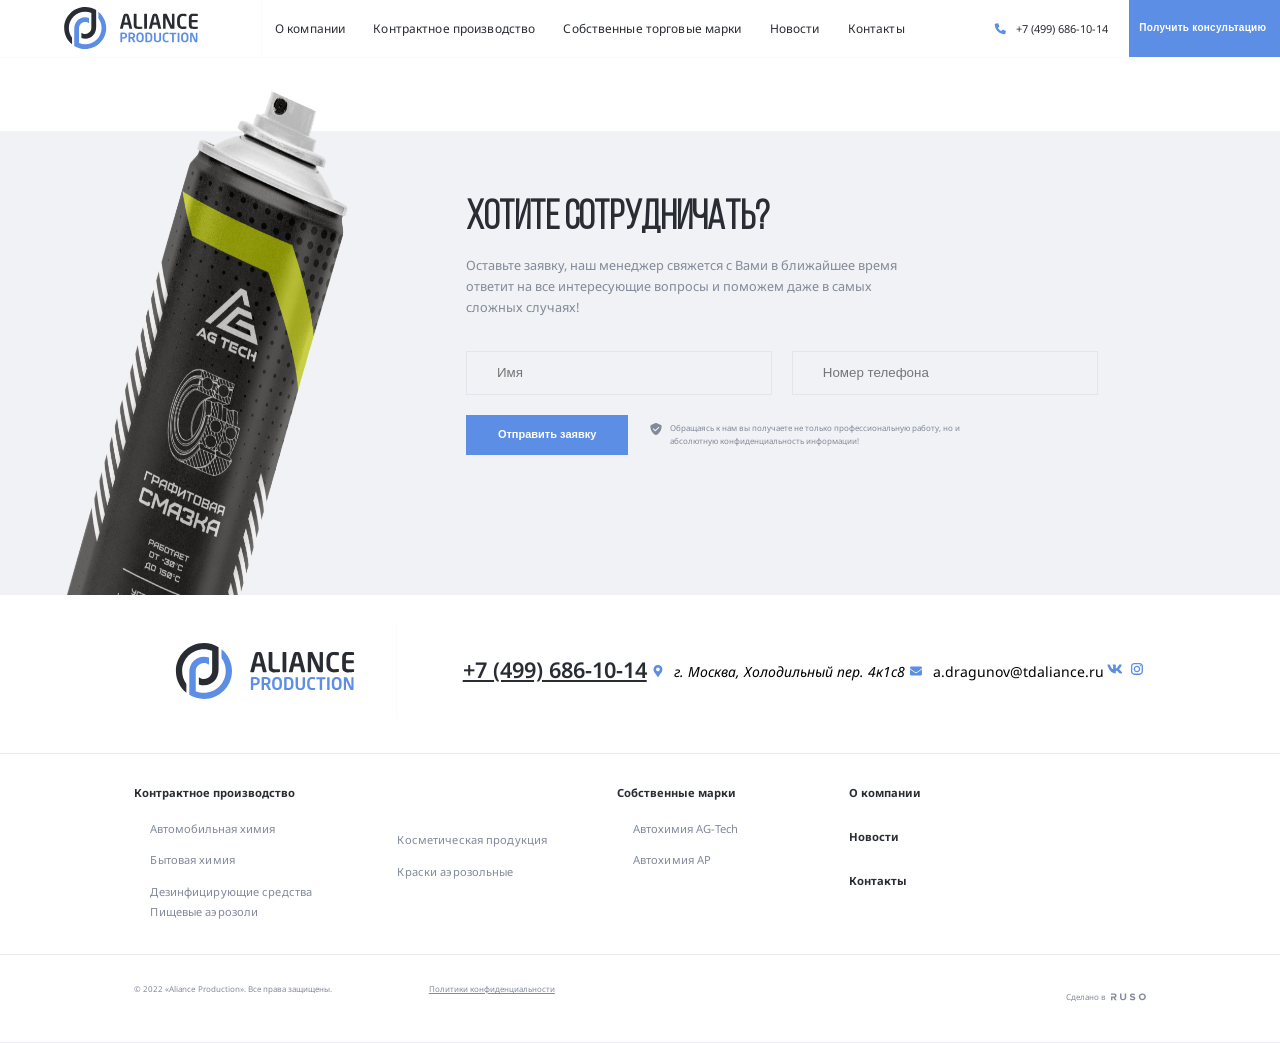
==== about.html @ a0e0eb9a "add: page about" ====
<!doctype html>
<html lang="ru">
  <head>
    <meta charset="UTF-8" />
    <meta name="viewport" content="width=device-width, initial-scale=1.0" />
    <link rel="stylesheet" href="css/style.css" />
    <link rel="preconnect" href="https://fonts.googleapis.com" />
    <link rel="preconnect" href="https://fonts.gstatic.com" crossorigin />
    <link
      href="https://fonts.googleapis.com/css2?family=Noto+Sans:ital,wght@0,100..900;1,100..900&display=swap"
      rel="stylesheet"
    />
    <link rel="stylesheet" href="css/swiper-bundle.min.css" />
    <title>О компании - Aliance Production</title>
  </head>
  <body>
    
    <div class="modal-open contact-block modal-open-contact-block"  style="display: none;">
      <form action="#" class="contact-text-block modal-open-contact-text-block">
        <div
          class="modal-open-text-close-block"
          style="display: flex; justify-content: space-between"
        >
          <h2
            class="section-title_3 section-title_4 modal-open-section-title_4"
          >
            Есть вопросы?
          </h2>
          <div class="modal-open-close">
            <svg class="notify-icon" width="24" height="24">
              <use href="images/sprite.svg#close-x"></use>
            </svg>
          </div>
        </div>
        <p class="clients-text clients-text2 modal-open-clients-text2">
          Оставьте заявку, наш менеджер свяжется с Вами в ближайшее время
          ответит на все интересующие вопросы и поможем даже в самых сложных
          случаях!
        </p>
        <div class="contact-input-group modal-open-contact-input-group">
          <div class="input-group modal-open-input-group">
            <input
              id="user_name"
              type="text"
              class="input modal-open-input"
              placeholder="Имя"
            />
            <label for="user_name">Имя</label>
          </div>
          <div class="input-group modal-open-input-group">
            <input
              id="tel"
              type="tel"
              class="input modal-open-input"
              placeholder="Номер телефона"
            />
            <label for="tel">Номер телефона</label>
          </div>
        </div>
        <div class="contact-form-footer modal-open-contact-form-footer">
          <button
            type="submit"
            class="buttonc contact-button modal-open-contact-button"
          >
            Отправить заявку
          </button>
          <div class="contact-form-notify modal-open-contact-form-notify">
            <svg class="notify-icon" width="14" height="14">
              <use href="images/sprite.svg#notify-icon"></use>
            </svg>
            <p class="notify-text modal-open-notify-text">
              Обращаясь к нам вы получаете не только профессиональную работу, но
              и абсолютную конфиденциальность информации!
            </p>
          </div>
        </div>
      </form>
    </div>

    <div class="mobile-bc-white" style="display: none">
      <ul class="mobile-nav-headers">
        <li class="mobile-header-nav-item">
          <a href="#" class="mobile-header-nav-link"
            ><span class="header-links">О компании</span></a
          >
        </li>
        <li class="mobile-header-nav-item">
          <a href="#" class="mobile-header-nav-link"
            ><span class="header-links">Контрактное производство</span></a
          >
          <ul class="submenu-header-links">
            <li class="submenu-text">
              <a href=""
                ><span class="submenu-links-text">Автомобильная химия</span></a
              >
            </li>
            <li class="submenu-text">
              <a href=""
                ><span class="submenu-links-text">Бытовая химия</span></a
              >
            </li>
            <li class="submenu-text">
              <a href=""
                ><span class="submenu-links-text"
                  >Дезинфицирующие средства</span
                ></a
              >
            </li>
            <li class="submenu-text">
              <a href=""
                ><span class="submenu-links-text">Пищевые аэрозоли</span></a
              >
            </li>
            <li class="submenu-text">
              <a href=""
                ><span class="submenu-links-text"
                  >Косметическая продукция</span
                ></a
              >
            </li>
            <li class="submenu-text">
              <a href=""
                ><span class="submenu-links-text">Краски аэрозольные</span></a
              >
            </li>
          </ul>
        </li>
        <li class="mobile-header-nav-item">
          <a href="#" class="mobile-header-nav-link"
            ><span class="header-links">Собственные марки</span></a
          >
          <ul class="submenu-header-links">
            <li class="submenu-text">
              <a href=""
                ><span class="submenu-links-text">Автохимия AG-Tech</span></a
              >
            </li>
            <li class="submenu-text">
              <a href=""
                ><span class="submenu-links-text">Автохимия AP</span></a
              >
            </li>
          </ul>
        </li>
        <li class="mobile-header-nav-item">
          <a href="#" class="mobile-header-nav-link"
            ><span class="header-links">Новости</span></a
          >
        </li>
        <li class="mobile-header-nav-item">
          <a href="#" class="mobile-header-nav-link"
            ><span class="header-links">Контакты</span></a
          >
        </li>
      </ul>
      <a href="tel:74996861014" class="phone-number-info">+7 (499) 686-10-14</a>
      <div class="mobile-info_1">
        <svg class="phone-svg_2">
          <use href="images/sprite.svg#location"></use>
        </svg>
        <address class="address-info">
          <span class="mobile-info-text_1"
            >г. Москва, Холодильный пер. 4к1с8</span
          >
        </address>
      </div>
      <div class="mobile-info_2">
        <svg class="phone-svg_2">
          <use href="images/sprite.svg#mail"></use>
        </svg>
        <a href="mailto:" class="mail-info">
          <span class="mobile-info-text_2">a.dragunov@tdaliance.ru</span>
        </a>
      </div>
      <div class="icons-messangers">
        <svg class="phone-svg_2">
          <use href="images/sprite.svg#vk"></use>
        </svg>
        <svg class="phone-svg_2">
          <use href="images/sprite.svg#inst"></use>
        </svg>
      </div>
    </div>

    <nav class="navbar navbar-light">
      <a href="#" class="mobile-menu">
        <div class="mobile-lines"></div>
        <div class="mobile-lines"></div>
        <div class="mobile-lines"></div>
      </a>
      <a href="#" class="header-logo">
        <svg class="logo-svg">
          <use href="images/sprite.svg#logo"></use>
        </svg>
      </a>
      <ul class="header-nav">
        <li class="header-nav-item">
          <a href="#" class="header-nav-link">О компании</a>
        </li>
        <li class="header-nav-item">
          <a href="#" class="header-nav-link">Контрактное производство</a>
        </li>
        <li class="header-nav-item">
          <a href="#" class="header-nav-link">Собственные торговые марки</a>
        </li>
        <li class="header-nav-item">
          <a href="#" class="header-nav-link">Новости</a>
        </li>
        <li class="header-nav-item">
          <a href="#" class="header-nav-link">Контакты</a>
        </li>
      </ul>

      <div class="header-phone">
        <a href="tel:74996861014" class="header-phone-link"
          ><svg class="phone-svg">
            <use href="images/sprite.svg#phone"></use>
          </svg>
        </a>
        <a href="tel:74996861014" class="header-phone-link"
          ><span class="tel-number">+7 (499) 686-10-14</span></a
        >
      </div>

      <button class="header-button hb">
        <svg class="phone-svg-button">
          <use href="images/sprite.svg#phone"></use>
        </svg>
        <span class="consult">Получить консультацию</span>
      </button>
    </nav>
    <!-- /.navbar -->

    <section class="section contact">
      <div class="contact-block">
        <img src="images/contact/spray.png" alt="spray" id="spray" />
        <form action="#" class="contact-text-block">
          <h2 class="section-title_3 section-title_4">Хотите сотрудничать?</h2>
          <p class="clients-text clients-text2">
            Оставьте заявку, наш менеджер свяжется с Вами в ближайшее время
            ответит на все интересующие вопросы и поможем даже в самых сложных
            случаях!
          </p>
          <div class="contact-input-group">
            <div class="input-group">
              <input
                id="user_name"
                type="text"
                class="input"
                placeholder="Имя"
              />
              <label for="user_name">Имя</label>
            </div>
            <div class="input-group">
              <input
                id="tel"
                type="tel"
                class="input"
                placeholder="Номер телефона"
              />
              <label for="tel">Номер телефона</label>
            </div>
          </div>
          <div class="contact-form-footer">
            <button type="submit" class="buttonc contact-button">
              Отправить заявку
            </button>
            <div class="contact-form-notify">
              <svg class="notify-icon" width="14" height="14">
                <use href="images/sprite.svg#notify-icon"></use>
              </svg>
              <p class="notify-text">
                Обращаясь к нам вы получаете не только профессиональную работу,
                но и абсолютную конфиденциальность информации!
              </p>
            </div>
          </div>
        </form>
      </div>
    </section>

    <footer>
      <div class="footer-div">
        <a href="#" class="header-logo footer-header-logo">
          <svg class="logo-svg footer-logo-svg">
            <use href="images/sprite.svg#logo"></use>
          </svg>
        </a>
        <a
          href="tel:74996861014"
          class="phone-number-info footer-phone-number-info"
          >+7 (499) 686-10-14</a
        >
        <div class="mobile-info_1 footer-mobile-info_1">
          <svg class="phone-svg_2 footer-phone-svg_2">
            <use href="images/sprite.svg#location"></use>
          </svg>
          <address class="address-info footer-address-info">
            <span class="mobile-info-text_1 footer-mobile-info-text_1"
              >г. Москва, Холодильный пер. 4к1с8</span
            >
          </address>
        </div>
        <div class="mobile-info_2 footer-mobile-info_2">
          <svg class="phone-svg_2 footer-phone-svg_2">
            <use href="images/sprite.svg#mail"></use>
          </svg>
          <a href="mailto:" class="mail-info footer-mail-info">
            <span class="mobile-info-text_2 footer-mobile-info-text_2"
              >a.dragunov@tdaliance.ru</span
            >
          </a>
        </div>
        <div class="icons-messangers footer-cons-messangers">
          <svg class="phone-svg_2 footer-phone-svg_2">
            <use href="images/sprite.svg#vk"></use>
          </svg>
          <svg class="phone-svg_2 footer-phone-svg_2">
            <use href="images/sprite.svg#inst"></use>
          </svg>
        </div>
      </div>
      <div class="footer-div footer-div-second">
        <ul class="mobile-nav-headers mnh">
          <li class="mobile-header-nav-item">
            <a href="#" class="mobile-header-nav-link"
              ><span class="header-links">Контрактное производство</span></a
            >
            <ul class="submenu-header-links shl2">
              <li class="submenu-text">
                <a href=""
                  ><span class="submenu-links-text"
                    >Автомобильная химия</span
                  ></a
                >
              </li>
              <li class="submenu-text">
                <a href=""
                  ><span class="submenu-links-text">Бытовая химия</span></a
                >
              </li>
              <li class="submenu-text">
                <a href=""
                  ><span class="submenu-links-text"
                    >Дезинфицирующие средства</span
                  ></a
                >
              </li>
              <li class="submenu-text">
                <a href=""
                  ><span class="submenu-links-text">Пищевые аэрозоли</span></a
                >
              </li>
              <li class="submenu-text">
                <a href=""
                  ><span class="submenu-links-text"
                    >Косметическая продукция</span
                  ></a
                >
              </li>
              <li class="submenu-text">
                <a href=""
                  ><span class="submenu-links-text">Краски аэрозольные</span></a
                >
              </li>
            </ul>
          </li>
          <li class="mobile-header-nav-item mhni">
            <a href="#" class="mobile-header-nav-link"
              ><span class="header-links">Собственные марки</span></a
            >
            <ul class="submenu-header-links shl">
              <li class="submenu-text">
                <a href=""
                  ><span class="submenu-links-text">Автохимия AG-Tech</span></a
                >
              </li>
              <li class="submenu-text">
                <a href=""
                  ><span class="submenu-links-text">Автохимия AP</span></a
                >
              </li>
            </ul>
          </li>

          <ul class="mobile-header-nav-item mhni">
            <li class="mobile-header-nav-item">
              <a href="#" class="mobile-header-nav-link"
                ><span class="header-links">О компании</span></a
              >
            </li>
            <li class="mobile-header-nav-item">
              <a href="#" class="mobile-header-nav-link"
                ><span class="header-links">Новости</span></a
              >
            </li>
            <li class="mobile-header-nav-item">
              <a href="#" class="mobile-header-nav-link"
                ><span class="header-links">Контакты</span></a
              >
            </li>
          </ul>
        </ul>
      </div>
      <div class="footer-div footer-div-third">
        <div class="footer-low-first">
          <p class="notify-text">
            © 2022 «Aliance Production». Все права защищены.
          </p>
          <p class="notify-text" style="text-decoration: underline">
            Политики конфиденциальности
          </p>
        </div>
        <div class="footer-low-second">
          <p class="footer-low-second-desktop">Сделано в</p>
          <p class="footer-low-second-mobile">Дизайн и разработка</p>
          <img src="images/footer/ruso.svg" alt="ruso" />
        </div>
      </div>
    </footer>

    <script src="js/swiper-bundle.min.js"></script>
    <script src="js/main.js"></script>
  </body>
</html>
---- css/style.css ----
﻿* {
    box-sizing: border-box;
    padding: 0;
    margin: 0;
}

@font-face {
    font-family: 'Bebas Neue Book';
    src: url('../fonts/BebasNeueBook.woff') format('woff');
    font-weight: normal;
    font-style: normal;
}

body {
    font-family: "Noto Sans", sans-serif;
    position: relative;
}

.body_before::before {
    content: "";
    display: block;
    position: absolute;
    top: 0;
    left: 0;
    width: 100%;
    height: 100%;
    z-index: 11111;
    background: rgba(41, 45, 51, 0.5);
    opacity: 60%;
}

html {
    font-size: 16px;
}

.container,
.container_2,
.container_4 {
    margin: 0 auto;
    overflow: hidden;
}

.container_2 {
    width: 75vw;
}

.container {
    width: 77vw;
}

.container_3 {
    width: 77vw;
    margin: auto;
    overflow: hidden;
    padding-left: 0.925vw;
}

.container_4 {
    width: 77vw;
    margin: auto;
    overflow: hidden;
    padding-left: .9375vw;
    padding-top: 0vw;
}

.container_5 {
    display: flex;
    width: 99vw;
    overflow: hidden;
    padding-top: 0w;
    gap: 7.5rem;
    flex-wrap: wrap;
}

.clients-text {
    color: var(--txt2, rgba(130, 138, 153, 1));
    font-family: "Noto Sans";
    font-style: Regular;
    font-size: 0.84vw;
    font-weight: 400;
    line-height: 161%;
    margin-top: 1.26rem;
    width: 36.7vw;
}


.header {
    min-height: 100vh;
    padding-top: 4.875vw;
}

.header.header-image {
    background-image: url("../images/main_img.jpg");
    background-size: cover;
    background-repeat: no-repeat;
    background-position: center left;
    position: relative;
}

.header.header-image::before {
    content: "";
    position: absolute;
    top: 0;
    left: 0;
    width: 100%;
    height: 100%;
    z-index: 0;
    background: #292D33;
    opacity: 60%;
}

.swiper-slide.card-container_71,
.swiper-slide.card-container_72 {
    position: relative;
    flex-basis: 38vw;
}

.card-container_71::before,
.card-container_72::before {
    content: "";
    position: absolute;
    top: 0;
    left: 0;
    width: 100%;
    height: 100%;
    z-index: 1;
    background: #292D33;
    opacity: 60%;
}

.navbar {
    display: flex;
    align-items: center;
    color: #fff;
    height: 5vw;
    border-bottom: 1px solid rgba(235, 235, 240, 0.2);
    position: fixed;
    z-index: 1000;
    width: 100%;
    left: 0;
    top: 0;
    transition: 0.2s;
    overflow: auto;
}



.navbar-light {
    background-color: #fff;
    color: rgba(41, 45, 51, 1);
    height: 4.5vw;
}


.navbar-light .header-logo-path {
    fill: rgba(41, 45, 51, 1);
}



.mobile-nav-headers {
    list-style: none;
    margin-top: 12.5625vw;
    padding-top: 6.4vw;
}

.mobile-header-nav-link {
    text-decoration: none;
}

.mobile-header-nav-item:not(:first-child) {
    margin-top: 1.875vw;
}

.header-links {
    color: var(--txt, rgba(41, 45, 51, 1));
    font-family: Noto Sans;
    font-style: Bold;
    font-size: .875vw;
    font-weight: 700;
    line-height: 160%;
    word-break: break-all;
}

.submenu-header-links {
    padding-left: 1.25vw;
    padding-top: 1.25vw;
}

.submenu-text {
    list-style: none;

}

.submenu-text:not(:first-child) {
    margin-top: 0.91vw;
    letter-spacing: 0.009vw;

}


.submenu-text a {
    text-decoration: none;

}

.submenu-links-text {
    color: var(--txt2, rgba(130, 138, 153, 1));
    font-family: Noto Sans;
    font-style: Regular;
    font-size: .875vw;
    font-weight: 400;
    line-height: 160%;
    word-break: break-all;

}

.mobile-separator {
    background: var(--sep, rgba(235, 235, 240, 1));
    height: .0625vw;
    width: 100%;
    margin-top: 1.875vw;
}

.phone-number-info {
    color: var(--txt, rgba(41, 45, 51, 1));
    font-family: Noto Sans;
    font-style: SemiBold;
    font-size: 1.25vw;
    font-weight: 600;
    line-height: 160%;
    margin-top: 1.875vw;
    word-break: break-all;
}

.mobile-info {
    display: flex;
    gap: .625vw;
    align-items: center;
    margin-top: 1.25vw;
}



.header-logo {
    display: flex;
    align-items: center;
    padding: 0;
    border-right: 1px solid rgba(235, 235, 240, 0.2);
    height: 100%;
    /* justify-content: center; */
}

.logo-svg {
    width: 15rem;
    height: 3rem;
}

.header-nav {
    display: flex;
    flex-basis: 100%;
    list-style: none;
    padding: 0px 2.5875vw;
    letter-spacing: 0.0094vw;
    overflow: auto;
    height: 100%;
}


.header-nav-item {
    display: flex;
    overflow: auto;
    align-items: center;

}

.header-nav-item:not(:last-child) {
    margin-right: 4.69%;
}

.header-nav-link {
    display: flex;
    align-items: center;
    text-decoration: none;
    font-size: 0.84vw;
    color: inherit;
    height: 100%;
}

.header-nav-link:hover {
    border-bottom: 1px solid rgba(92, 142, 230, 1);
    transition: 0.2s;
}

.header-phone-tel {
    display: block;
}

.header-phone-tel:hover {
    border-bottom: 1px solid rgba(92, 142, 230, 1);
    transition: 0.2s;
}

.header-phone {
    flex-shrink: 0;
    display: flex;
    align-items: center;
    gap: 0.625vw;
    margin-right: 2.625vw;
    max-width: 12.7538vw;
    max-height: 100%;
    overflow: auto;
    height: 100%;
}

.header-phone:hover {
    border-bottom: 1px solid rgba(92, 142, 230, 1);
    transition: 0.2s;
}


.phone-svg {
    max-width: 1.3vw;
    max-height: 1.36vw;
    fill: #5c8ee5;
}

.phone-svg_2 {
    max-width: 2.4vw;
    max-height: 2.4vw;
}

.phone-svg-button {
    display: none;
    fill: #fff;
}


.header-phone-link {
    display: flex;
    align-items: center;
    text-decoration: none;
    color: inherit;
    overflow-wrap: break-word;
    overflow-y: auto;
    height: 100%;
}

.tel-number {
    font-size: 0.83vw;
}


.header-button {
    font-weight: 600;
    font-size: 0.85vw;
    line-height: 160%;
    color: #fff;
    background-color: #5c8ee5;
    display: flex;
    align-items: center;
    gap: .625vw;
    border: 0;
    flex-shrink: 0;
    height: 100%;
    cursor: pointer;
    width: 14.7875vw;
    padding-left: 2.5625vw;
    letter-spacing: 0.02vw;
    overflow-y: auto;
}

.header-button:hover,
.buttonc:hover {
    background: rgba(58, 113, 209, 1);
}


.buttonc {
    font-weight: 600;
    font-size: 0.84vw;
    line-height: 160%;
    color: #fff;
    background: var(--main, rgba(92, 142, 230, 1));
    padding: 1.4vw 3.2vw;
    display: flex;
    align-items: center;
    justify-content: center;
    border: 0;
    flex-shrink: 0;
    display: inline-block;
    cursor: pointer;
    margin-top: .4375vw;
}

.mobile-info_1,
.mobile-info_2 {
    display: flex;
    align-items: center;
    gap: 2.58vw;
}

.footer-div {
    padding-top: 2.2vw;
    padding-left: 12.5vw;
    padding-right: 12.5vw;
    padding-bottom: 2.604vw;
    display: flex;
    align-items: center;
    justify-content: space-between;
    border-bottom: 1px solid rgba(235, 235, 240, 1);
}

.ls {

    width: 12.5vw;
    height: 2.5vw;
}

.pni {
    margin-top: 0;
}

.mi1,
.mi2 {
    gap: 0.521vw;
}

.mail-info {
    text-decoration: none;
    color: inherit;
}

.desktop-nav-headers {
    display: flex;
}

.im {
    gap: 0.781vw;
    display: flex;
}


.separate {
    background: #5C8EE5;
    width: 7.8vw;
    min-width: 6.25vw;
    height: 2px;
}

.header-content {
    padding-top: 7.8vw;
    position: relative;
    z-index: 1;
    color: #fff;
    padding-left: 1.2875vw;
    overflow: auto;
}

.header-title {
    width: 67.5vw;
    font-family: 'Bebas Neue Book';
    font-size: 4.189vw;
    line-height: 120%;
    margin: 1.1125vw 0;
    letter-spacing: .0275vw;
    overflow-wrap: break-word;
}

.header-text {
    width: 38vw;
    font-style: normal;
    font-size: 0.84vw;
    font-weight: 400;
    line-height: 160%;
    margin: 2vw 0;
    letter-spacing: 0.007vw;
    word-break: break-word;
}

.hide-swiper {
    display: none;
    width: 50rem;
}

.hide-swiper_2 {
    display: none;
}

.header-features {
    position: relative;
    display: flex;
    padding: 0;
    margin-top: 5.4rem;
    margin-left: 1.5vw;
    list-style: none;
    color: #fff;
    width: 75.125vw;
}

.imgs-logo {
    display: flex;
    margin-top: 1.7625vw;
    flex-wrap: wrap;
    width: 45vw;

}

.img-logo {
    display: flex;
    align-items: center;
    justify-content: center;
    width: 12vw;
    height: 10vw;
    border: 1px solid rgba(235, 235, 240, 1);
    cursor: pointer;

    &:hover {
        border: 1px solid rgb(215, 215, 217);

        .bk {

            content: url("../images/sphere/bk_cololoro.svg")
        }
    }
}



.section-title_3 {
    color: rgba(41, 45, 51, 1);
    font-family: "Bebas Neue Book";
    font-size: 3.67rem;
    font-size: 3.16vw;
    line-height: 120%;
    margin-top: 2vw;
    /* margin-bottom: 2.625vw; */
    min-width: 0;
    word-break: break-all;
    display: inline-block;
    width: 100%;
    height: 10%;
    /* letter-spacing: 0vw; */

}

.big-blocks {
    display: flex;

}

.bk {
    cursor: pointer;
}




.img-head {
    width: 43.8vw;
    height: 34.4vw;
}

.header-features-item {
    padding: 1.26vw 2.3vw;
    border: 1px solid rgba(235, 235, 240, 0.2);
    letter-spacing: .025vw;
    width: 90.1875vw;

    max-width: 146rem;
}

.header-features-item:not(:last-child) {
    border-right: 0;
}

.sprite-icons {
    width: 1.8vw;
    height: 2.27vw;
}

.header-features-text {
    font-size: 0.8vw;
    font-weight: 400;
    line-height: 160%;
    margin-top: 1vw;
    word-break: break-word;
}

.hide-swiper-section-light {
    display: none;

}

.section {
    padding-top: 9.375rem;
    padding-left: 1.3125vw;
}

.section-attitude-towards-the-client {
    padding-top: 9.375rem;
}

.container_6 {
    width: 77vw;
    margin: auto;
    overflow: hidden;
    padding-left: .9375vw;
    padding-top: 0w;

}

.three-blocks {
    display: flex;
    flex-wrap: wrap;
    width: 58%;
}

.categories-sphere {
    flex-basis: 50%;
}

.phone-number-info.footer-phone-number-info {
    padding: initial;
    font-size: 1.7vw;
    font-weight: 600;
    line-height: 160%;
    margin-top: -0.125vw;
    margin-left: 5vw;

}

.logo-svg.footer-logo-svg {
    width: 15rem;
    height: 4rem;
}

.phone-svg_2.footer-phone-svg_2 {
    max-width: 1.4vw;
    max-height: 1.4vw;
}

.footer-mobile-info_1,
.footer-mobile-info_2 {
    gap: 0.58vw;
}

.category-sphere {
    color: var(--txt, rgba(41, 45, 51, 1));
    font-family: "Noto Sans";
    font-style: Regular;
    font-size: 0.84vw;
    font-weight: 400;
    line-height: 160%;
    display: flex;
    gap: 1.042vw;
    cursor: pointer;
    align-items: center;


    &:hover {
        color: #5c8ee5;
    }
}

.category-sphere:not(:first-child) {
    margin-top: 1.25vw;
}





.section-title {
    color: rgba(41, 45, 51, 1);
    font-family: "Bebas Neue Book";
    font-size: 3.16vw;
    line-height: 120%;
    margin-top: 2vw;
    /* margin-bottom: 2.625vw; */
    min-width: 0;
    word-break: break-all;
    /* letter-spacing: 0vw; */


}

.section-title_2 {
    color: rgba(41, 45, 51, 1);
    font-family: "Bebas Neue Book";
    font-size: 3.16vw;
    line-height: 120%;
    margin-top: 2vw;
    /* margin-bottom: 2.625vw; */
    min-width: 0;
    word-break: break-all;
    width: 19.3vw;
}

#swiper_css {
    display: none;
}



.section.sphere {
    padding-top: 4.813vw;

}

.steps {
    display: flex;
    list-style: none;
    gap: 1.475vw;
    padding: 0;
    /* letter-spacing: 0vw; */
}

.steps-item {
    width: 17.225vw;
    margin-top: 2.604vw;
}

.steps-num {
    font-family: "Bebas Neue Book";
    color: rgba(92, 142, 230, 1);
    font-size: 2.7vw;
    line-height: 120%;
    display: flex;
    align-items: center;
    min-width: 0;
    overflow: auto;
}

.steps-num:after {
    content: "";
    height: 0.0625vw;
    background: rgba(235, 235, 240, 1);
    width: 100%;
    margin-left: 0.875vw;
}

.steps-title {
    color: rgba(41, 45, 51, 1);
    font-size: 1.5vw;
    line-height: 160%;
    margin-top: 1.619vw;

    letter-spacing: -0.0563vw;
    word-break: break-all;
}

.container_7 {
    width: 77vw;
    margin: auto;
    overflow: hidden;
    padding-left: .9375vw;
    padding-top: 0vw;
}


.swiper-wrapper.cards-container_7 {
    display: flex;
    margin-top: 2.604vw;
    gap: 1.563vw;
    width: 80vw;
}

.swiper.swiper-blob {
    width: 115vw;
}


.contact-block {
    display: flex;
    height: 100%;
    background-color: #F0F2F5;
    max-width: 100%;
}


.section.contact {
    position: relative;
    overflow: hidden;
    padding-left: 0;
    height: 37.5vw;
}

.contact-input-group {
    display: flex;
    gap: 1.563vw;
    margin-top: 3.604vw;
    flex-wrap: wrap;
    width: 100%;
}

.input {

    width: 21.094vw;
    height: 3.438vw;

    flex-direction: row;
    justify-content: flex-start;
    align-items: flex-start;
    gap: 10px;
    padding: 20px 10px 20px 30px;
    box-sizing: border-box;
    border: 1px solid var(--sep2, rgba(228, 228, 235, 1));
    cursor: pointer;
    background-color: #F0F2F5;
    outline: none;
}

.input:focus {
    cursor: auto;
}



.input:focus~label {
    top: -0.4375rem;
    left: 1.75rem;
    display: block;
    background-color: #F0F2F5;
}

.input:focus::placeholder {
    color: #F0F2F5;

}

.input:focus {
    border: 1px solid var(--main, rgba(92, 142, 230, 1));
}

.buttonc.contact-button {
    margin-top: 1.563vw;
    height: 3.2vw;
    padding: 0.4vw 2.5vw;
}




.input-group {
    position: relative;
    max-width: 100%;

}

.input-group>label {
    position: absolute;
    background: #fff;
    color: var(--txt2, rgba(130, 138, 153, 1));
    font-family: "Noto Sans";
    font-style: Regular;
    font-size: .625rem;
    font-weight: 400;
    line-height: 160%;
    display: none;
}







.contact-text-block {
    margin-left: 43.604vw;
    max-width: 100%;
    padding-top: 3vw;
}


.contact-text-block.modal-open-contact-text-block {
    margin-left: 0;
}



#spray {
    position: absolute;
    top: 1.615vw;
    width: 40.313vw;
    height: 64.531vw;
}


.notify-text {
    width: 19.74vw;
    height: 1.979vw;
    color: var(--txt2, rgba(130, 138, 153, 1));
    font-family: "Noto Sans";
    font-size: 0.625vw;
    font-weight: 400;
    line-height: 160%;
}

.nt {
    width: 23.6875rem;
    height: 2.375rem;
    color: var(--txt2, rgba(130, 138, 153, 1));
    font-family: "Noto Sans";
    font-size: .75rem;
    font-weight: 400;
    line-height: 160%;
}


.modal-open {
    display: block;
    position: fixed;
    width: 23.958333vw;
    height: 32.65625vw;
    background-color: rgba(250, 251, 252, 1);
    z-index: 11111;
    left: 39.166667vw;
    top: 8.958333vw;
    bottom: 8.958333vw;
    right: 39.166667vw;
}

.section-title_3.section-title_4.modal-open-section-title_4 {
    font-size: 2.5vw;
}

.clients-text.clients-text2.modal-open-clients-text2 {
    font-size: 0.833333vw;
    width: 19.6875vw;
}

.contact-input-group.modal-open-contact-input-group {
    margin-top: 1.5625vw;
}

.section-title_3.section-title_4.modal-open-section-title_4 {
    margin-top: 0;
}

.contact-text-block.modal-open-contact-text-block {
    padding-top: 2.083333vw;
    padding-left: 2.604167vw;
    padding-right: 2.604167vw;
}

.buttonc.contact-button.modal-open-contact-button {
    margin-top: 1.5625vw;
    height: 3.229167vw;
    padding: 0.833333vw 5.583333vw;

}

.input.modal-open-input {
    width: 18.75vw;
    height: 3.4375vw;
}

.notify-text.modal-open-notify-text {
    width: 18.697917vw;
    height: 1.979167vw;
}

.contact-form-notify.modal-open-contact-form-notify {
    margin-top: 0;
}

.contact-form-footer {
    display: flex;
    gap: 1.614583vw;
}

.modal-open-close {
    box-sizing: border-box;
    border: 1px solid var(--sep, rgba(235, 235, 240, 1));
    width: 2.604167vw;
    height: 2.604167vw;
    display: flex;
    align-items: center;
    justify-content: center;
    cursor: pointer;

    &:hover {
        background: rgb(235, 235, 237);
    }
}


.contact-form-footer.modal-open-contact-form-footer {
    flex-wrap: wrap;

}


.contact-form-notify {
    display: flex;
    gap: 0.521vw;
    margin-top: 2.135vw;
}




.swiper-slide.card-container_71 {
    background-image: url("../images/blob/first.png");
    background-repeat: no-repeat;
    width: 36.719vw;
    height: 20.8vw;
    background-size: cover;
    display: flex;
    flex-direction: column;
    align-items: center;
    justify-content: end;
}

.cards-container_7-block {
    display: flex;
    justify-content: space-between;
    width: 76vw;
    align-items: end;
}



.card-title_2 {
    color: var(--white, rgba(255, 255, 255, 1));
    font-family: "Noto Sans";
    font-style: Regular;

    font-weight: 400;
    line-height: 160%;
    width: 85.5%;
    width: 87.5%;
    z-index: 1;

    font-size: 1.46vw;
}

.card-text_2 {
    color: var(--white, rgba(255, 255, 255, 1));
    font-family: "Noto Sans";
    font-style: Regular;
    font-size: 0.833vw;
    font-weight: 400;
    line-height: 160%;
    width: 85.5%;
    z-index: 1;
    margin-top: 0.521vw;
    margin-bottom: 2.604vw;
}

.card-text_2.card-text_21 {
    color: var(--txt2, rgba(130, 138, 153, 1));
    font-family: "Noto Sans";
    font-style: Regular;
    font-size: 0.833vw;
    font-weight: 400;
    line-height: 160%;
    width: 85.5%;
    z-index: 1;
    margin-top: 0.521vw;
    margin-bottom: 2.604vw;
}


.swiper-slide.card-container_72 {
    background-image: url("../images/blob/second.png");
    background-repeat: no-repeat;
    width: 36.719vw;
    height: 20.8vw;
    background-size: cover;
    display: flex;
    flex-direction: column;
    align-items: center;
    justify-content: end;
}

.steps-text {
    color: rgba(130, 138, 153, 1);
    font-weight: 400;
    font-size: 0.84vw;
    line-height: 160%;
    margin-top: 0.525vw;

    overflow-wrap: break-word;
}

.steps-link {
    display: flex;
    align-items: center;
    color: rgba(92, 142, 230, 1);
    font-size: 0.84vw;
    line-height: 160%;
    text-decoration: none;
    font-weight: 600;
    min-width: 0;
    overflow: auto;
    margin-top: 1.25rem;
}

.steps-link_2 {
    display: flex;
    align-items: center;
    color: rgba(92, 142, 230, 1);
    font-size: 0.84vw;
    line-height: 160%;
    text-decoration: none;
    font-weight: 600;
    min-width: 0;
    overflow: auto;
    margin-top: 2rem;
}

.steps-link_2_1 {
    display: none;
    align-items: center;
    color: rgba(92, 142, 230, 1);
    font-size: 3.84vw;
    line-height: 160%;
    text-decoration: none;
    font-weight: 600;
    min-width: 0;
    overflow: auto;
    margin-top: 1rem;
}

.steps-link_2_1_2 {
    display: flex;
    align-items: center;
    color: rgba(92, 142, 230, 1);
    font-size: 0.84vw;
    line-height: 160%;
    text-decoration: none;
    font-weight: 600;
    min-width: 0;
    overflow: auto;
    margin-bottom: 0.417vw;
}

.steps-link:hover {
    color: rgba(58, 113, 209, 1);
}

.steps-link_2:hover {
    color: rgba(58, 113, 209, 1);
}

.steps-link_2_1:hover {
    color: rgba(58, 113, 209, 1);
}

.steps-link_2_1:before {
    content: "";
    height: 1px;
    background: rgba(92, 142, 230, 1);
    min-width: 9.9vw;
    margin-right: 1.25vw;

}

.steps-link_2_1_2:before {
    content: "";
    height: 1px;
    background: rgba(92, 142, 230, 1);
    min-width: 2.3vw;
    margin-right: 1.25vw;
}

.steps-link:before {
    content: "";
    height: 1px;
    background: rgba(92, 142, 230, 1);
    min-width: 1.9vw;
    margin-right: 1.25vw;
}

.steps-link_2:before {
    content: "";
    height: 1px;
    background: rgba(92, 142, 230, 1);
    min-width: 1.8vw;
    margin-right: 1.25vw;
}

.steps-link:before:hover {
    background: rgba(58, 113, 209, 1);
}

.steps-link_2:before:hover {
    background: rgba(58, 113, 209, 1);
}

.section.production {

    /* margin-bottom: 9.375vw; */

    /* padding-left: 1.3125vw; */

    padding-top: 9.375rem;

    height: 100%;
}

.footer-low-second-mobile {
    display: none;
}

.cards {
    margin-top: 2.8625vw;
    display: flex;
    flex-wrap: wrap;
    width: 92vw;
}

.mnh {
    margin-top: 0;
    padding-top: 0;
    display: flex;
    height: 10.833vw;
    flex-wrap: wrap;
    flex-direction: column;
    column-gap: 8.698vw;
}

.mhni:not(:first-child) {
    margin-top: 0;
    list-style-type: none;
}

.submenu-text:not(:first-child) {
    margin-top: 0.91vw;
    letter-spacing: 0.009vw;
}

.footer-low-first {
    display: flex;
}

.footer-low-second>p {
    width: 3.5vw;
    height: 1.979vw;
    color: var(--txt2, rgba(130, 138, 153, 1));
    font-family: "Noto Sans";
    font-size: 0.625vw;
    font-weight: 400;
    line-height: 160%;
    padding-top: 0.6vw;
}

.footer-low-second>img {
    padding-top: 0.2vw;
    width: 2.708vw;
    height: 1.979vw;
}

.footer-low-second {
    display: flex;

}

.shl2 {
    display: flex;
    flex-direction: column;
    flex-wrap: wrap;
    column-gap: 6.667vw;
    height: 8.333vw;
    width: 29vw;
}

.shl2>li:nth-child(4) {
    margin-top: 0;
}

.card {
    position: relative;
    display: flex;
    flex-direction: column;
    width: 25vw;
    height: 30.8625vw;
    padding: 1.9vw 2.25vw;
    border: 1px solid var(--sep, rgba(235, 235, 240, 1));
    cursor: pointer;




    &:hover {
        border: .0625vw solid var(--main, rgba(92, 142, 230, 1));

        .card-title {
            color: var(--main, rgba(92, 142, 230, 1));
            grid-area: title;
        }

    }

}


.card-image {
    position: absolute;
    left: 0;
    right: 0;
    bottom: 0;
    width: 100%;
}

.texts-block {
    width: 102%;
    padding-right: 2.5625vw;
    padding-right: 1.875vw;
    padding-bottom: 1.4375vw;
}



#title-width {
    width: 118%;
}

#title-width2 {
    width: 118%;
}

#text-width2 {
    width: 83%;
}



.swiper-button-prev,
.swiper-button-next {
    height: 100%;
    flex-basis: 50%;
    border: 1px solid var(--sep_opacity, rgba(235, 235, 240, 0.2));
    padding: 0.583vw;
}

.card-title {
    color: var(--txt, rgba(41, 45, 51, 1));
    font-family: "Noto Sans";
    font-style: Regular;
    font-size: 1.5vw;
    font-weight: 400;
    line-height: 160%;
}

.slider-buttons_3 {
    background: var(--main, rgba(92, 142, 230, 1));
    border: none;
    padding: .5437rem;
    width: 6rem;
    display: flex;
    height: 6rem;
    padding-left: 8.8125rem;
    padding-top: 2.4375rem;
    min-width: 35%;
    max-width: 75%;
    overflow: hidden;
}



.card-text {
    display: inline-block;
    color: var(--txt2, rgba(130, 138, 153, 1));
    font-family: "Noto Sans";
    font-style: Regular;
    font-size: 0.9vw;
    font-weight: 400;
    line-height: 160%;
    margin-bottom: 5.575vw;
    width: 88%;
    grid-area: text;
}

.card-text_2 {
    display: inline-block;
    font-family: "Noto Sans";
    font-style: Regular;
    font-size: 0.9vw;
    font-weight: 400;
    line-height: 160%;
    width: 87.5%;

}

.slider-buttons_21 {
    display: flex;
    height: 100%;
    padding-left: 18.2vw;
    padding-top: 2.5vw;
    min-width: 35%;
    max-width: 75%;
    overflow: hidden;

    align-items: end;
}




.slider-buttons_21 .swiper-button-prev,
.slider-buttons_21 .swiper-button-next {
    background: var(--main, rgba(92, 142, 230, 1));
    border: none;
    padding: 0.453vw;
    width: 5vw;
}


.cards-container_4 {
    margin-top: 2.62vw;
    display: flex;
    width: 75vw;
    display: flex;
    flex-wrap: wrap;
    justify-content: center;
}



.card-container_4 {
    display: grid;
    border: 1px solid var(--sep, rgba(235, 235, 240, 1));
    cursor: pointer;
    width: 50%;
    height: 15vw;
    grid-template-columns: 14.219vw 1fr;
    grid-template-rows: 6.927vw 2fr 2fr;
    align-items: center;
    grid-template-areas:
        "img-logo title"
        "img-logo text"
        "img-logo text";


    &:hover {

        border: 1px solid var(--main, rgba(92, 142, 230, 1));

        .card-title {
            color: var(--main, rgba(92, 142, 230, 1));
        }

        #triangle {
            content: url("../images/own-trademarks/triangle-blue.svg")
        }

        #logo-img {
            content: url("../images/own-trademarks/logo-img-blue.svg")
        }

    }

}

#triangle {
    width: 7.5vw;
    height: 7.5vw;
}

#logo-img {
    width: 7.5vw;
    height: 7.5vw;
}

.bk {
    width: 3.646vw;
    height: 3.646vw;
}



.card-container_4-imgs-container {
    display: flex;
    align-items: center;
    justify-content: center;
    height: 11.25vw;
    grid-area: img-logo;
    /* align-items: end; */
}

#triangle:hover {
    content: url("../images/own-trademarks/triangle-blue.svg")
}

#logo-img:hover {
    content: url("../images/own-trademarks/logo-img-blue.svg")
}


.side-container {
    display: flex;
}

.clients-text2 {
    width: 33.7vw;
}



@media (max-width: 1300px) {
    html {
        font-size: 14px;
    }

    .header-logo {
        padding: 1.5625vw 2vw;
    }

    .header-nav {
        padding: 0px 1vw;
    }

    .header-nav-item:not(:last-child) {

        margin-right: 4%;
    }


    .header-nav-link {

        font-size: 12px;
        /* margin-right: 1.625vw; */
        max-width: 18vw;
    }

    .tel-number {

        font-size: 11px;
    }

    .header-button {
        font-size: 10px;
        gap: 0.625vw;
        width: 11.7875vw;
        padding-left: 0.8vw;

    }

    .section-title_3 {

        font-size: 3.16vw;


    }

    .header-phone {
        margin-right: 1.625vw;
        max-width: 11.7538vw;
    }

    .contact-form-notify.modal-open-contact-form-notify {
        margin-top: 0;
        max-width: 100%;
        height: 10rem;
    }

    .buttonc {
        font-size: 11px;
    }

    .header-text {
        font-size: 12px;
    }

    .header-features-text {
        font-size: 11px;
    }

    .card-text_2.card-text_21 {
        font-size: 1vw;
    }


    .steps-title {
        font-size: 21px;
    }

    .steps-text {
        font-size: 12px;
    }

    .footer-div {
        padding-left: 10.5vw;
        padding-right: 10.5vw;
    }

    .shl2 {
        height: 9.333vw;
    }

    .section.contact {
        height: 46.5vw;
    }

    .card-text {
        font-size: 11px;
    }

    .clients-text {

        font-size: 1vw;


    }

    .contact-input-group {
        margin-top: 2.604vw;
    }

    .steps-item {
        width: 18.225vw;
        margin-top: 1.333vw;
    }

    .steps-link_2 {
        font-size: 1.3vw;
    }

    .steps-link {
        font-size: 1.3vw;
    }


    .card-container_4 {
        width: 100%;
        height: 44%;
        grid-template-columns: 7.187vw 1fr;
        grid-template-rows: 6.927vw 2fr 2fr;
    }

    #card-title-trade_1 {
        font-size: 28px;
        display: inline-block;
        margin: auto;
    }

    #card-title-trade_2 {
        font-size: 28px;
        display: inline-block;
        margin: auto;
    }

    #title-width {
        width: 100%;
        line-height: 148%;
    }

    #text-width2 {
        width: 95%;
    }

    .card-title {
        font-size: 21px;
    }

    .card-text {
        font-size: 1.208vw;
        padding: 0.417vw 0rem;
        line-height: 149%;
        margin-left: 1.927vw;
        margin-top: 4.792vw;
        grid-area: 2 / 1 / 4 / 3;
        margin-bottom: 5.575vw;
        width: 96%;

    }

    .cards-container_4 {
        margin: 0;
        padding-top: 2.5vw;
        width: 92vw;
        max-width: 100%;

    }

    .big-blocks {
        display: flex;
        flex-wrap: wrap;
    }

    .contact-block {
        display: flex;
        height: 100%;
        background-color: #F0F2F5;
        max-width: 100%;
    }

    .contact-block.modal-open-contact-block {
        display: flex;
        background-color: #F0F2F5;
        max-width: 100%;
        min-height: 68vh;
        max-height: 78vh;
        height: 69vh;
    }


    .categories-sphere {
        flex-basis: 50%;
    }


    .card-container_4-imgs-container {
        width: 10vw;
        height: 6.333vw;
        margin-bottom: 114px;
        margin-left: 1vw;

    }

    .steps-link_2_1_2 {

        font-size: 1.3vw;

    }

    .category-sphere {
        margin-top: 1.6rem;
    }

    .steps-num {
        font-size: 4vw;
    }


    .three-blocks {
        display: flex;
        flex-wrap: wrap;
        width: 56%;
    }

    .imgs-logo {
        width: 33vw;
        margin-top: 5vw;
    }

    .img-logo {
        width: 11vw;
        height: 9rem;
    }



    .cards {
        width: 77vw;
    }

    .card {
        width: 25.6vw;
        height: 35.8625vw;
    }

    #spray {
        width: 30.67vw;
        height: 62.3vw;
        top: 4.6vw;
    }

    .contact-text-block {
        margin-left: 36.4vw;
        /* padding-left: 4.37vw; */
        max-width: 100%;
    }

    .buttonc.contact-button.modal-open-contact-button {
        margin-top: 1.5625vw;
        height: 3.229167vw;
        padding: 0.833333vw 4.9vw;
        font-size: 1vw;

    }

    .input {
        width: 23.9vw;
    }

    .contact-button {
        padding: 2.3vw 5.8vw;
    }

    .notify-text {
        width: 23vw;
    }

    .contact-text-block.modal-open-contact-text-block {
        margin-left: 0;
    }

    .modal-open-close {
        box-sizing: border-box;
        border: 1px solid var(--sep, rgba(235, 235, 240, 1));
        width: 2.604167vw;
        height: 2.604167vw;
        display: flex;
        align-items: center;
        justify-content: center;
        cursor: pointer;

        &:hover {
            background: rgb(235, 235, 237);
        }
    }

    .notify-text.modal-open-notify-text {
        width: 16.697917vw;
        height: 3.979167vw;
        font-size: 0.8vw;
    }

    .input.modal-open-input {
        width: 18.75vw;
        height: 3.4375vw;
    }




    .modal-open {
        display: block;
        position: fixed;
        width: 23.958333vw;
        height: 32.65625vw;
        background-color: rgba(250, 251, 252, 1);
        z-index: 11111;
        left: 39.166667vw;
        top: 8.958333vw;
        bottom: 8.958333vw;
        right: 39.166667vw;
    }

    .section-title_3.section-title_4.modal-open-section-title_4 {
        font-size: 2.5vw;
    }

    .clients-text.clients-text2.modal-open-clients-text2 {
        font-size: 1vw;
        width: 18.6875vw;
    }

    .contact-input-group.modal-open-contact-input-group {
        margin-top: 1.5625vw;
    }

    .section-title_3.section-title_4.modal-open-section-title_4 {
        margin-top: 0;

    }

    .contact-text-block.modal-open-contact-text-block {
        padding-top: 2.083333vw;
        padding-left: 2.604167vw;
        padding-right: 2.604167vw;
    }



}

@media (max-width: 992px) {

    html {
        font-size: 1.00811vw;
    }

    .header.header-image {
        background-position: center top;
    }

    .navbar {
        height: 17.7444vw;
    }


    .footer-div {
        flex-direction: column;
        align-items: start;
        padding-left: 0;
        padding-right: 0;
        height: 85rem;
    }

    .contact-input-group.modal-open-contact-input-group {
        margin-top: 5.291005rem;
    }

    .contact-text-block.modal-open-contact-text-block {
        padding: 7.936508rem;
        width: 91.269841rem;
    }

    .contact-block.modal-open-contact-block {
        display: flex;
        background-color: #F0F2F5;
        max-width: 100%;
        min-height: 44vh;
        max-height: 96vh;
        height: 46vh;
    }

    .buttonc.contact-button.modal-open-contact-button {
        width: 75.396825rem;
        height: 16.402116rem;
        padding: 5.291005rem 13.227513rem 5.291005rem 13.227513rem;
        margin-top: 5.291005rem;
        font-size: 3.703704rem;

    }

    .notify-text.modal-open-notify-text {
        width: 69.047619rem;
        height: 20.10582rem;
        font-size: 3.174603rem;

    }

    .input-group>label {
        font-size: 3.703704rem;
    }

    .clients-text.clients-text2.modal-open-clients-text2 {
        font-size: 3.703704rem;
        width: 18.6875vw;
        width: 75.396825rem;
        height: 29.100529rem;
    }


    .input-group.modal-open-input-group {
        width: 75.396825rem;
        height: 16.402116rem;
    }

    .input.modal-open-input {
        width: 75.396825rem;
        height: 16.402116rem;
    }

    .logo-svg.footer-logo-svg {
        width: 48rem;
        height: 14rem;
    }

    .phone-number-info.footer-phone-number-info {
        padding: initial;


    }


    .modal-open {
        width: 91.269841rem;
        height: 150.26455rem;
        left: 3.968254rem;
        top: 32.275132rem;
        bottom: 32.275132rem;
        right: 3.968254rem;
    }


    .contact-block.modal-open-contact-block {
        display: flex;
        height: 100%;
        background-color: #F0F2F5;
        max-width: 100%;
        overflow: scroll;

    }



    .mobile-menu {
        display: flex;
        padding: 6rem 8rem;
        border-right: 1px solid rgba(235, 235, 240, 0.2);
        width: 21rem;
        height: 100%;
        flex-direction: column;
        justify-content: space-around;
        align-content: center;
        cursor: pointer;
    }

    .mobile-lines {
        max-width: 100%;
        height: 0.101vw;
        background: #fff;
        transition: 0.2s;
    }

    .mobile-lines:nth-child(2) {
        max-width: 80%;
    }

    .img-logo {
        width: 45rem;
        height: 31rem;
    }

    .mobile-bc-white {
        display: none;
        position: absolute;
        z-index: 999;
        background-color: #fff;
        width: 100%;
        padding-left: 4.5111vw;
        top: 0;
        left: 0;
        max-height: 100vh;
        overflow: scroll;
    }


    .mobile-header-nav-item:not(:first-child) {
        margin-top: 7.23vw;
    }

    .header-links {
        font-size: 3.8vw;
    }

    .submenu-header-links {
        padding-left: 5.222vw;
        padding-top: 6.52222vw;
    }

    .icons-messangers {
        padding-top: 5.16vw;
    }

    .section-title_3 {
        height: 25%;
        margin-top: 5rem;
        font-size: 9.6rem;


    }

    .submenu-text:not(:first-child) {
        margin-top: 2.32vw;
    }


    .category-sphere:not(:first-child) {
        margin-top: 3.5rem;
    }

    .submenu-links-text {
        font-size: 3.7vw;
    }

    .img-logo:last-child {
        display: none;
    }

    .mobile-separator {
        background: var(--sep, rgba(235, 235, 240, 1));
        height: 0.161vw;
        width: 100%;
        margin-top: 4.84vw;
    }

    .phone-number-info {
        display: block;
        color: var(--txt, rgba(41, 45, 51, 1));
        font-family: Noto Sans;
        font-size: 5.5vw;
        font-weight: 600;
        line-height: 160%;
        margin-top: 3.43vw;
        border-top: 1px solid var(--sep, rgba(235, 235, 240, 1));
        text-decoration-line: underline;
        width: 100%;
        padding-top: 7.74vw;
    }

    .phone-svg_2 {
        max-width: 6.52vw;
        max-height: 6.32vw;
    }

    .phone-svg-button {
        padding-left: 0;
    }

    .mobile-info_1,
    .mobile-info_2 {
        display: flex;
        align-items: center;
        gap: 2.5rem;

        margin-top: 4rem;
    }


    .steps-link_2_1_2 {
        gap: 4rem;
        font-size: 4rem;
    }


    .steps-link_2_1_2:before {
        content: "";
        height: 1px;
        background: rgba(92, 142, 230, 1);
        min-width: 10.3vw;
    }


    .address-info,
    .mail-info {
        color: var(--txt, rgba(41, 45, 51, 1));
        font-family: Noto Sans;
        font-size: 4.41vw;
        font-weight: 400;
        line-height: 160%;
        word-break: break-all;
        letter-spacing: 0.04vw;
    }

    .mail-info {
        text-decoration: none;
    }

    .icons-messangers {
        display: flex;
        padding-top: 3rem;
        gap: 3.8rem;
        align-items: center;
    }

    .footer-div-second {
        height: 157rem;
    }


    .footer-low-first {
        display: flex;
        flex-wrap: wrap;
        padding-left: 4rem;
        padding-top: 3rem;

    }

    .phone-svg {
        width: 6.19vw;
        height: 6.19vw;
    }

    .header-logo {
        flex: 1;
        border: none;
        justify-content: center;
    }

    .logo-svg {
        width: 30.97vw;
        height: 9.76vw;
    }

    .header-nav,
    .header-phone,
    .consult {
        display: none;
    }

    .header-button {
        width: 20.7rem;
        padding: 5rem;
    }

    .phone-svg-button {
        display: flex;
        height: 100%;
    }

    .navbar-light {
        height: 12.65vw;
    }

    .navbar-light .mobile-menu {
        padding: 4vh 7vw;
        width: 20vw;
        height: 12vh;
    }

    .navbar-light .mobile-lines {
        background-color: black;
    }

    .navbar-light .header-button {
        padding: 3.35vw 7.48vw;
    }

    .navbar-light .header-logo {
        padding-top: 1.29vw;
    }

    .header {
        padding-top: 23.23vw;
    }

    .container {
        max-width: 100%;
        min-width: 99rem;
        padding: 0 0 0 2.58vw;
    }

    .header-content {
        padding-top: 8rem;
        position: relative;
        z-index: 1;
        color: #fff;
    }

    .separate {
        width: 25.81vw;
        height: 2px;
    }

    .big-blocks {
        flex-wrap: wrap;
    }

    .categories-sphere {
        flex-basis: 100%;
    }

    .category-sphere {
        font-size: 3.7rem;
        margin-top: 7rem;
        gap: 5.25rem;
    }

    .header-title {
        width: 63rem;
        font-size: 12rem;
        margin: 4rem 0px;
        letter-spacing: 0.4rem;
        line-height: 15rem;
    }

    .header-text {
        font-size: 3.8rem;

        padding-top: 1rem;
        width: 89rem;
    }

    .swiper.swiper-blob {
        width: 93vw;
        max-width: 100%;

        overflow: hidden;
    }

    .section.blob {
        padding-top: 16.5rem;
        width: 100%;
        overflow: hidden;
        padding-left: 0;
    }

    .section-title_4 {
        height: 8%;
    }



    .container_7 {
        width: 94vw;
        margin: auto;
        overflow: hidden;
        padding-left: .9375vw;
        padding-top: 2rem;
    }

    .buttonc {
        font-size: 3.8rem;
        padding: 5rem 23rem;
        margin-top: 5rem;
    }

    .hide-swiper,
    .hide-swiper_2 {
        display: block;
    }

    .hide-swiper {
        min-width: 129rem;
    }

    .section-attitude-towards-the-client {
        padding-top: 26.06vw;
    }

    .hide-swiper_2 {
        min-width: 175rem;
    }

    .slider-buttons {
        display: flex;

        max-width: 97vw;
        margin-top: 21px;
    }

    .slider-buttons_21 .swiper-button-prev,
    .slider-buttons_21 .swiper-button-next {
        background: var(--main, rgba(92, 142, 230, 1));
        border: none;
        padding: 9px;
        width: 6rem;
    }

    .swiper-button-prev,
    .swiper-button-next {
        height: 100%;
        flex-basis: 50%;
        border: 1px solid var(--sep_opacity, rgba(235, 235, 240, 0.2));
        padding: 1rem;
    }

    .buttons_2 {
        display: flex;
        justify-content: flex-end;
        max-width: 92vw;
    }

    .contact-form-notify.modal-open-contact-form-notify {
        margin-top: 0;
        margin-bottom: 0;
    }

    .slider-buttons_2 {
        display: flex;
        height: 16rem;
        padding-left: 45rem;
        padding-top: 11rem;
        min-width: 35%;
        max-width: 75%;
        overflow: hidden;
    }

    .slider-buttons_2 .swiper-button-prev,
    .slider-buttons_2 .swiper-button-next {
        background: var(--main, rgba(92, 142, 230, 1));
        border: none;
        padding: 0.88vw;
        width: 15.48vw;
    }

    .phone-svg_2.footer-phone-svg_2 {
        max-width: 7rem;
        max-height: 7rem;
    }

    .header-features {
        display: none;
        padding-top: 11rem;
        width: 201.29vw;
        margin: 0;
    }

    .header-features-item {

        padding: 7rem 9rem;
        max-width: 65rem;
    }

    .sprite-icons {
        width: 10.32vw;
        height: 9.29vw;
    }

    .header-features-text {
        font-size: 3.8rem;
        margin-top: 7rem;

    }

    .section {
        padding-top: 25.5rem;
        width: 100%;
        overflow: hidden;
        padding-left: 4rem;
    }

    .container_2,
    .container_3 {
        padding-left: 0;

    }

    .container_2 {
        min-width: 96rem;
    }

    .container_3 {
        min-width: 96rem;
        padding-left: 3rem;
    }

    #spray {
        display: none;
    }

    .imgs-logo {
        width: 206.45vw;
        margin-top: 12rem;
    }

    .container_6 {

        width: 99vw;
    }

    .slider-buttons_21 {

        padding-left: 18rem;
        padding-top: 6rem;
        min-width: 54%;
        max-width: 75%;

    }

    .footer-mobile-info_1,
    .footer-mobile-info_2 {
        margin-left: 4rem;
    }

    .card-text_2.card-text_21 {
        display: block;
    }

    .swiper-slide.card-container_71 {
        background-image: url("../images/blob/first.png");
        background-repeat: no-repeat;
        height: 51rem;
        background-size: cover;
        display: flex;
        flex-direction: column;
        align-items: center;
        justify-content: end;
        flex-basis: 92vw;
    }



    .swiper-slide.card-container_72 {
        background-image: url("../images/blob/second.png");
        background-repeat: no-repeat;
        height: 51rem;
        background-size: cover;
        display: flex;
        flex-direction: column;
        align-items: center;
        justify-content: end;
        flex-basis: 92vw;

    }

    .container_4 {
        width: 172rem;
        padding-left: 0;
    }

    #swiper_css {
        display: block;
    }

    .steps {
        display: none;
        gap: 0;
    }

    .steps-item {
        padding: 6rem 4.9rem 0 0;

    }

    .steps-num {
        font-size: 12.3rem;
    }

    .steps-title {
        font-size: 5.1rem;
        margin: 0;
        padding-top: 4rem;
    }

    .steps-text {
        font-size: 3.5rem;
        padding: 3rem 2rem;
        margin: 0;
    }

    .steps-link {
        font-size: 3.9rem;
        margin: 0;
        gap: 5rem;
        padding-top: 3rem;
    }

    .card-title_2 {
        width: 87.5%;
        font-size: 5.34rem;
        margin-bottom: 3rem;
        line-height: 7rem;

    }

    .cards-container_7-block {

        width: 91.7vw;

        margin-top: 7rem;
    }

    .input {
        width: 91.3125rem;
        height: 16.5rem;
        gap: 10px;

    }

    .steps-link:before {
        min-width: 10vw;
    }

    .section.production {
        padding-top: 24rem;
        padding-left: 0;
    }

    .card {
        width: 90rem;
        height: 113rem;
        padding: 5rem 7rem;
    }

    .cards {
        padding-top: 8rem;
        flex-wrap: wrap;
        margin: auto;
        width: 100rem;
    }

    .card-text_2.card-text_21 {
        font-size: 3.77rem;
        line-height: 150%;
        width: 100.5%;
    }


    .texts-block {
        padding: 0;
        width: 100%;
    }

    #title-width {
        width: 99%;
        line-height: 126%;
    }

    #text-width2 {
        width: 95%;
    }

    .card-title {
        font-size: 5.3rem;
    }

    .card-text {
        font-size: 3.7rem;
        letter-spacing: 0.02rem;
        padding: 6rem 5rem;
        line-height: 149%;
        /* margin-left: 8.02vw; */
        /* margin-top: 2.42vw; */
        grid-area: 2 / 1 / 4 / 3;
        width: 95%;
    }

    .footer-low-second-mobile {
        display: block;
    }

    .footer-cons-messangers {
        padding-left: 4rem;
    }

    .section-title_3.section-title_4.modal-open-section-title_4 {
        margin-top: 0;
        font-size: 10.582011rem;
        width: 63.492063rem;
        height: 12.698413rem;
    }

    .three-blocks {
        width: 96%;
    }

    .swiper-wrapper.cards-container_7 {
        display: flex;
        margin-top: 7.125rem;
        gap: 1.875rem;
        width: 93vw;
    }

    .card-text_2 {
        display: none;
        font-size: 3.61vw;
        padding: 1.29vw 0;
        line-height: 139%;
        margin-left: 0;
        margin-top: 0.1vw;
        grid-area: 2 / 1 / 4 / 3;
        margin-bottom: 5.62vw;
        width: 95%;
    }

    .cards-container_4 {
        margin: 0;
        padding-top: 7rem;
        min-width: 92vw;
        max-width: 100%;
    }


    .modal-open-close {
        box-sizing: border-box;
        border: 1px solid var(--sep, rgba(235, 235, 240, 1));
        width: 13.793103rem;
        height: 13.793103rem;
        display: flex;
        align-items: center;
        justify-content: center;
        cursor: pointer;

        &:hover {
            background: rgb(235, 235, 237);
        }
    }

    .contact-text-block.modal-open-contact-text-block {
        height: 174rem;

    }



    .card-container_4 {
        width: 100%;
        height: 44%;
        grid-template-columns: 22rem 1fr;
        grid-template-rows: 21rem 2fr 2fr;
        padding-top: 7rem;
    }

    .footer-low-second {
        padding-left: 4rem;
        align-items: center;
    }

    .footer-low-second-desktop {
        display: none;
    }

    .section.sphere {
        padding-top: 26.06vw;
    }

    .card-container_4-imgs-container {
        width: 37rem;
        height: 19rem;
        margin-bottom: 39rem;
    }

    .section-title {
        font-size: 9.7rem;
        padding-top: 6rem;
        margin: 0;
    }


    #card-title-trade_1 {
        font-size: 5rem;
        display: inline-block;
        margin: 12rem 2rem 16rem 21rem;
    }

    #card-title-trade_2 {
        font-size: 5rem;
        display: inline-block;
        margin: 12rem 2rem 16rem 21rem;
    }

    .img-head {
        min-height: 77.42vw;
        width: 100vw;
        height: 65vw;
    }

    .section.contact {
        height: auto;
        padding-top: 19rem;
    }

    .bk {
        width: 14.45vw;
        height: 14.45vw;
    }

    footer {
        display: block;
        overflow: hidden;
    }

    #triangle,
    #logo-img {
        width: 144px;
        height: 144px;
    }

    .container_5 {
        gap: 9rem;
        width: 100vw;
    }

    .section-title_2 {
        color: rgba(41, 45, 51, 1);
        font-family: "Bebas Neue Book";
        font-size: 10rem;
        line-height: 120%;
        margin-top: 5rem;
        min-width: 0;
        word-break: break-all;
        width: 76vw;
    }

    .clients-text {
        color: var(--txt2, rgba(130, 138, 153, 1));
        font-family: "Noto Sans";
        font-style: Regular;
        font-size: 3.8rem;
        font-weight: 400;
        line-height: 151%;
        margin-top: 1.81vw;
        width: 98%;
    }

    .clients-text2 {
        margin-top: 10px;
        color: var(--txt2, rgba(130, 138, 153, 1));
        font-family: "Noto Sans";
        font-style: Regular;
        font-size: 14px;
        font-weight: 400;
        line-height: 160%;
        width: 95%;
    }

    .steps-link_2 {
        display: none;
    }

    .contact-text-block {
        padding-left: 4rem;
        margin-left: 0;
        padding-top: 50px;
    }

    .shl2 {
        height: 54rem;
        width: 60rem;
    }

    .steps-link_2_1 {
        display: flex;
        align-items: center;
        color: rgba(92, 142, 230, 1);
        font-size: 4rem;
        line-height: 160%;
        text-decoration: none;
        font-weight: 600;
        min-width: 0;
        overflow: auto;
        margin-top: 3rem;
        gap: 4rem;
    }

    .clients-div {
        padding-left: 4rem;
        width: 98vw;
    }

    .footer-div-third {
        flex-wrap: wrap;
        height: 31rem;
    }

    .footer-low-second>p {
        width: 36rem;
        height: 5rem;
        color: var(--txt2, rgba(130, 138, 153, 1));
        font-family: "Noto Sans";
        font-size: 3.2rem;
        font-weight: 400;
        line-height: 160%;
        padding-top: 0;
    }

    .footer-low-second>img {
        width: 14rem;
        height: 3rem;
    }

    .mnh {
        margin-top: 13rem;
        margin-left: 4rem;
        display: flex;
        height: 232rem;
        flex-wrap: wrap;
        flex-direction: column;
        column-gap: 8.698vw;
    }

    .contact-input-group {
        gap: 5.3rem;
        margin-top: 8.125rem;
        position: relative;
    }

    .input:focus~label {
        top: -8px;
        left: 27px;
    }


    .contact-form-footer {
        flex-wrap: wrap;
        gap: 7.9375rem;
        margin-top: 0;
    }

    .footer-header-logo {
        padding: 2rem;
    }

    .phone-number-info.footer-phone-number-info {
        padding: initial;
        font-size: 7.5rem;
        font-weight: 600;
        line-height: 160%;
        margin-left: 4rem;
        margin-top: 7rem;

    }



    .buttonc.contact-button {
        margin-top: 2.69rem;
        height: 16.4rem;
        padding: 1.68rem 28.7rem;
    }

    .notify-text {
        width: 84.875rem;
        height: 8.1rem;
        color: var(--txt2, rgba(130, 138, 153, 1));
        font-family: "Noto Sans";
        font-size: 3.2rem;
        font-weight: 400;
        line-height: 160%;
    }


    .contact-form-notify {
        margin-bottom: 13.3rem;
        gap: 2.7rem;

    }

    .contact-form-footer.modal-open-contact-form-footer {

        gap: 5.4rem;
    }





}
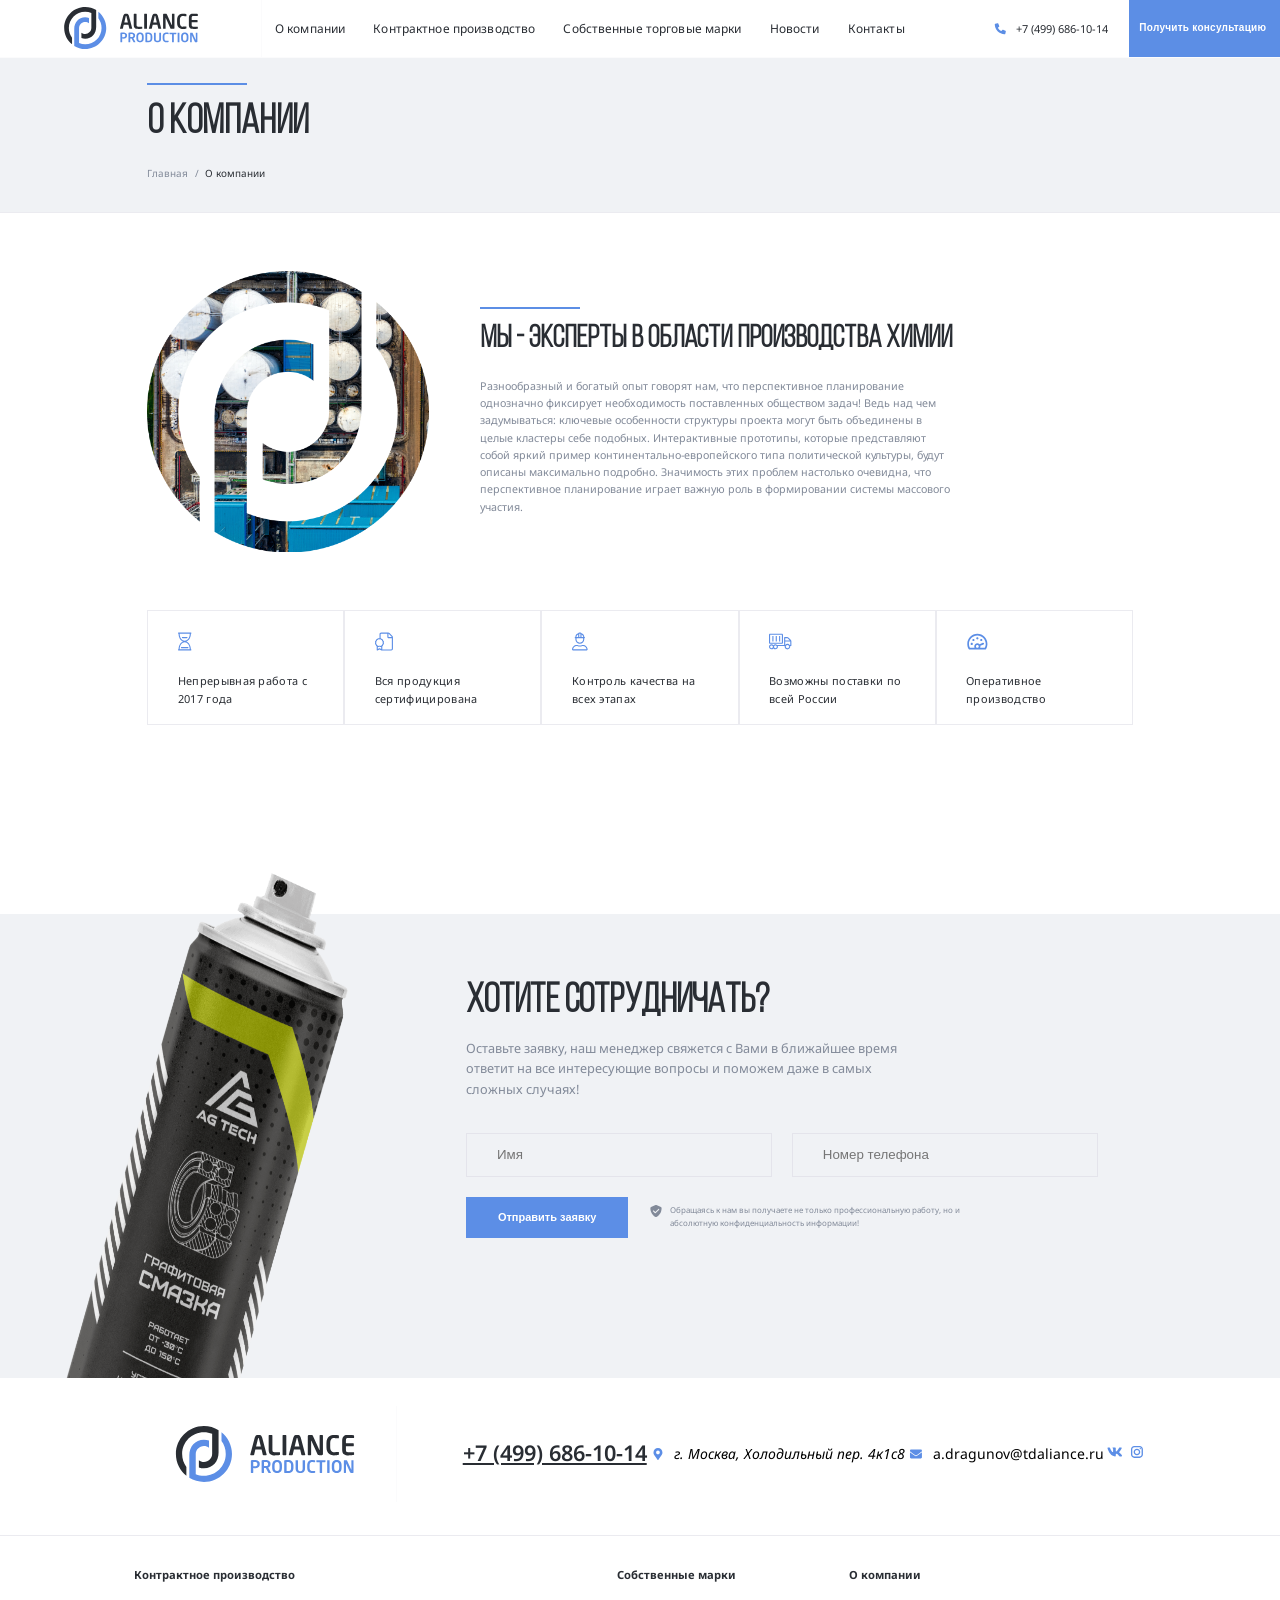
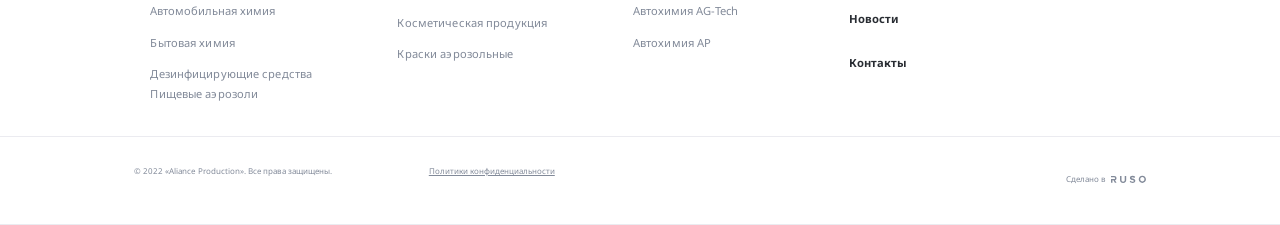
==== commit d3f471df: "add: header for about" ====
--- a/about.html
+++ b/about.html
@@ -14,8 +14,10 @@
     <title>О компании - Aliance Production</title>
   </head>
   <body>
-    
-    <div class="modal-open contact-block modal-open-contact-block"  style="display: none;">
+    <div
+      class="modal-open contact-block modal-open-contact-block"
+      style="display: none"
+    >
       <form action="#" class="contact-text-block modal-open-contact-text-block">
         <div
           class="modal-open-text-close-block"
@@ -230,6 +232,87 @@
       </button>
     </nav>
     <!-- /.navbar -->
+
+    <header class="about-header">
+      <div class="about-header-top">
+        <div class="container">
+          <div class="separate"></div>
+          <h1 class="about-title">О компании</h1>
+          <nav class="breadcrumbs">
+            <a href="index.html" class="breadcrumb-link">Главная</a>
+            <span class="breadcrumb-sep">/</span>
+            <span class="breadcrumb-current">О компании</span>
+          </nav>
+        </div>
+      </div>
+
+      <div class="about-intro">
+        <div class="container">
+          <div class="about-intro-row">
+            <div class="about-intro-image">
+              <img
+                src="images/about/about-visual.png"
+                alt="Aliance Production — производство химии"
+              />
+            </div>
+            <div class="about-intro-content">
+              <div class="separate"></div>
+              <h2 class="about-intro-title">
+                Мы - эксперты в области производства химии
+              </h2>
+              <p class="about-intro-text">
+                Разнообразный и богатый опыт говорят нам, что перспективное
+                планирование однозначно фиксирует необходимость поставленных
+                обществом задач! Ведь над чем задумываться: ключевые особенности
+                структуры проекта могут быть объединены в целые кластеры себе
+                подобных. Интерактивные прототипы, которые представляют собой
+                яркий пример континентально-европейского типа политической
+                культуры, будут описаны максимально подробно. Значимость этих
+                проблем настолько очевидна, что перспективное планирование
+                играет важную роль в формировании системы массового участия.
+              </p>
+            </div>
+          </div>
+
+          <ul class="header-features header-features-light">
+            <li class="header-features-item">
+              <svg class="sprite-icons">
+                <use href="images/sprite.svg#time"></use>
+              </svg>
+              <p class="header-features-text">Непрерывная работа c 2017 года</p>
+            </li>
+            <li class="header-features-item">
+              <svg class="sprite-icons">
+                <use href="images/sprite.svg#certificate"></use>
+              </svg>
+              <p class="header-features-text">Вся продукция сертифицирована</p>
+            </li>
+            <li class="header-features-item">
+              <svg class="sprite-icons">
+                <use href="images/sprite.svg#control"></use>
+              </svg>
+              <p class="header-features-text">
+                Контроль качества на всех этапах
+              </p>
+            </li>
+            <li class="header-features-item">
+              <svg class="sprite-icons">
+                <use href="images/sprite.svg#delivery"></use>
+              </svg>
+              <p class="header-features-text">
+                Возможны поставки по всей России
+              </p>
+            </li>
+            <li class="header-features-item">
+              <svg class="sprite-icons">
+                <use href="images/sprite.svg#speed"></use>
+              </svg>
+              <p class="header-features-text">Оперативное производство</p>
+            </li>
+          </ul>
+        </div>
+      </div>
+    </header>
 
     <section class="section contact">
       <div class="contact-block">
--- a/css/style.css
+++ b/css/style.css
@@ -592,6 +592,101 @@
 
 }
 
+/* ===== About page header ("О компании") ===== */
+
+.about-header-top {
+    background: #F0F2F5;
+    border-bottom: 1px solid rgba(235, 235, 240, 1);
+    padding-top: 6.5vw;
+    padding-bottom: 2.5vw;
+}
+
+.about-title {
+    font-family: 'Bebas Neue Book';
+    font-size: 3.2vw;
+    line-height: 120%;
+    color: rgba(41, 45, 51, 1);
+    text-transform: uppercase;
+    margin: 1vw 0 1.5vw;
+}
+
+.breadcrumbs {
+    display: flex;
+    align-items: center;
+    gap: .5vw;
+    font-size: .78vw;
+    color: rgba(130, 138, 153, 1);
+}
+
+.breadcrumb-link {
+    color: inherit;
+    text-decoration: none;
+}
+
+.breadcrumb-link:hover {
+    color: rgba(41, 45, 51, 1);
+}
+
+.breadcrumb-current {
+    color: rgba(41, 45, 51, 1);
+}
+
+.about-intro {
+    background: #fff;
+    padding-top: 4.5vw;
+    padding-bottom: 4.5vw;
+}
+
+.about-intro-row {
+    display: flex;
+    align-items: center;
+    gap: 4vw;
+}
+
+.about-intro-image {
+    flex: 0 0 22vw;
+    max-width: 22vw;
+}
+
+.about-intro-image img {
+    display: block;
+    width: 100%;
+    height: auto;
+}
+
+.about-intro-content {
+    flex: 1;
+}
+
+.about-intro-title {
+    font-family: 'Bebas Neue Book';
+    font-size: 2.4vw;
+    line-height: 120%;
+    color: rgba(41, 45, 51, 1);
+    text-transform: uppercase;
+    max-width: 37vw;
+    margin-top: 1vw;
+}
+
+.about-intro-text {
+    color: rgba(130, 138, 153, 1);
+    font-size: .84vw;
+    line-height: 161%;
+    max-width: 37vw;
+    margin-top: 1.5vw;
+}
+
+.header-features.header-features-light {
+    color: rgba(41, 45, 51, 1);
+    margin-top: 4.5vw;
+    margin-left: 0;
+    width: 100%;
+}
+
+.header-features.header-features-light .header-features-item {
+    border: 1px solid rgba(235, 235, 240, 1);
+}
+
 .section {
     padding-top: 9.375rem;
     padding-left: 1.3125vw;
@@ -2890,7 +2985,61 @@
         gap: 5.4rem;
     }
 
-
+    .about-header-top {
+        padding-top: 15rem;
+        padding-bottom: 6rem;
+    }
+
+    .about-title {
+        font-size: 7rem;
+        margin: 3rem 0;
+    }
+
+    .breadcrumbs {
+        font-size: 2.6rem;
+        gap: 1.5rem;
+    }
+
+    .about-intro {
+        padding-top: 8rem;
+        padding-bottom: 8rem;
+    }
+
+    .about-intro-row {
+        flex-direction: column;
+        align-items: flex-start;
+        gap: 5rem;
+    }
+
+    .about-intro-image {
+        flex: 0 0 auto;
+        max-width: 45rem;
+        width: 45rem;
+    }
+
+    .about-intro-title {
+        font-size: 5.5rem;
+        max-width: 100%;
+        margin-top: 3rem;
+    }
+
+    .about-intro-text {
+        font-size: 3.2rem;
+        max-width: 100%;
+        margin-top: 3rem;
+    }
+
+    .header-features.header-features-light {
+        display: flex;
+        flex-wrap: wrap;
+        width: 100%;
+        margin-top: 6rem;
+    }
+
+    .header-features.header-features-light .header-features-item {
+        width: 100%;
+        max-width: 100%;
+    }
 
 
 
